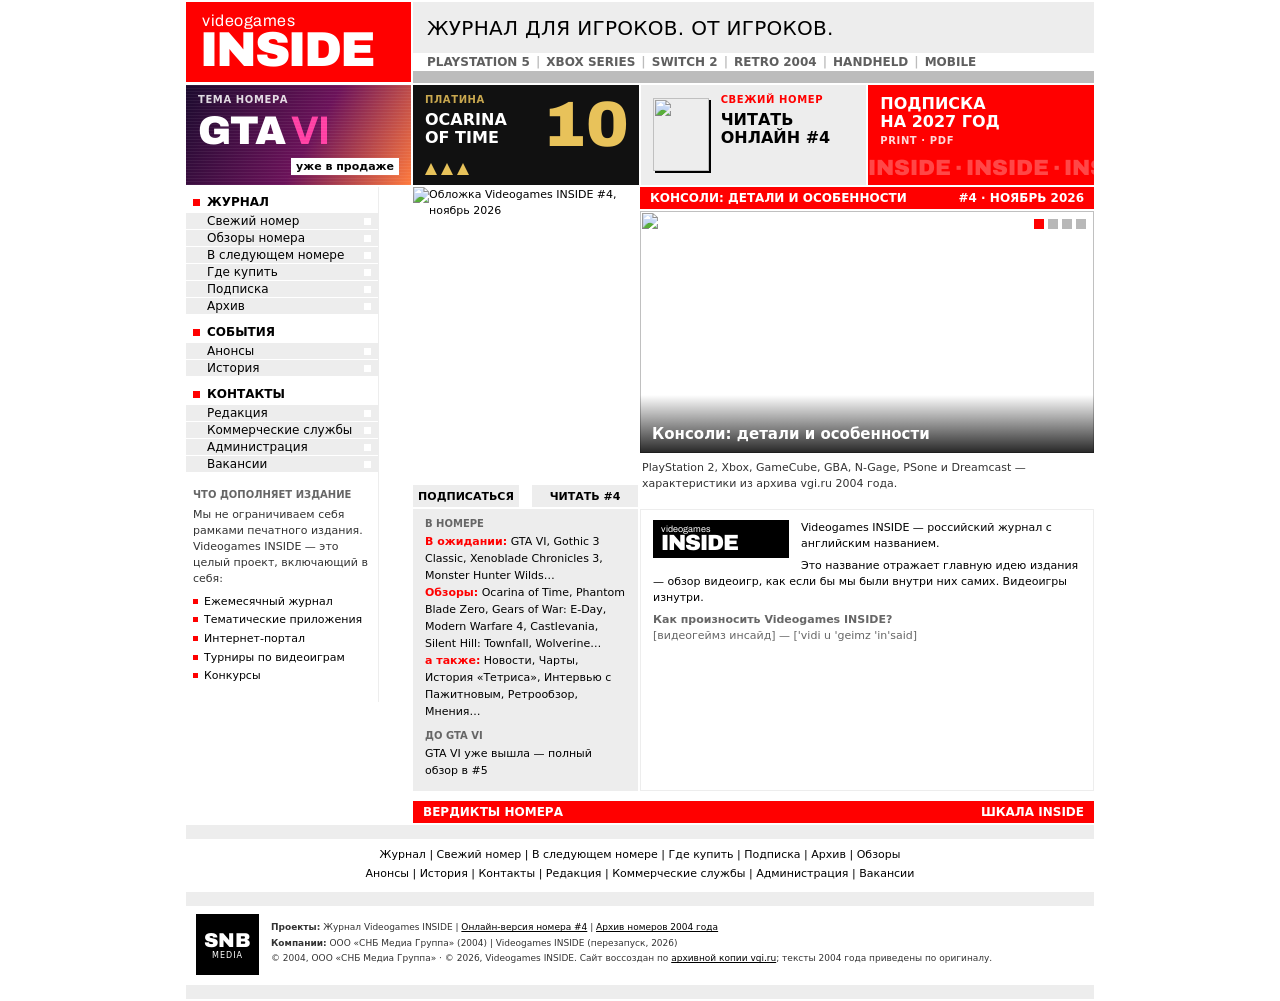
==== index.html @ 7aa0c0bb "Выравнивание сетки и предзагрузка слайдера Co-authored-by: Perplexity <noreply@perplexity.ai>" ====
<!DOCTYPE html>
<html lang="ru">
<head>
<meta charset="utf-8">
<meta name="viewport" content="width=device-width, initial-scale=1">
<title>Videogames INSIDE — журнал для игроков. От игроков.</title>
<meta name="description" content="vgi.ru — сайт журнала Videogames INSIDE. Свежий номер #4, ноябрь 2026: GTA VI, Ocarina of Time, обзоры осени, история Тетриса.">
<link rel="preconnect" href="https://fonts.googleapis.com">
<link rel="preconnect" href="https://fonts.gstatic.com" crossorigin>
<link href="https://fonts.googleapis.com/css2?family=Archivo:wght@400;900&display=swap" rel="stylesheet">
<link rel="stylesheet" href="css/inside.css">
<link rel="icon" href="data:image/svg+xml,%3Csvg xmlns='http://www.w3.org/2000/svg' viewBox='0 0 32 32'%3E%3Crect width='32' height='32' fill='%23f00'/%3E%3Ctext x='16' y='24' font-family='Arial Black,Arial' font-weight='900' font-size='22' fill='%23fff' text-anchor='middle'%3EI%3C/text%3E%3C/svg%3E">
</head>
<body>
<div class="site" id="top">

  <!-- Шапка -->
  <header class="hdr">
    <a class="logo" href="#/" aria-label="Videogames INSIDE — на главную">
      <span class="logo-vg">videogames</span>
      <span class="logo-in">INSIDE</span>
    </a>
    <div class="hdr-r">
      <div class="hdr-title"><span class="header">Журнал для игроков. От игроков.</span>
        <button class="menu-btn" id="menuBtn" aria-expanded="false" aria-controls="leftmenu">Меню</button>
      </div>
      <nav class="platforms" aria-label="Платформы">
        <a href="#/platform/ps5">playstation 5</a><i>|</i>
        <a href="#/platform/xbox">xbox series</a><i>|</i>
        <a href="#/platform/switch2">switch 2</a><i>|</i>
        <a href="#/retro">retro 2004</a><i>|</i>
        <a href="#/retro/gba">handheld</a><i>|</i>
        <a href="#/retro/n-gage">mobile</a>
      </nav>
      <div class="hdr-strip"></div>
    </div>
  </header>

  <!-- Баннеры -->
  <div class="banners" aria-label="Анонсы">
    <a class="bn bn-gta" href="#/gta">
      <span class="bn-k">Тема номера</span>
      <span class="bn-t">GTA <b>VI</b></span>
      <span class="bn-d" id="gtaCount">19.11.2026</span>
      <span class="bn-scan"></span>
    </a>
    <a class="bn bn-plat" href="#/review/ocarina">
      <span class="bn-score">10</span>
      <span class="bn-k">Платина</span>
      <span class="bn-t2">Ocarina<br>of Time</span>
      <span class="bn-stars"><i></i><i></i><i></i></span>
    </a>
    <a class="bn bn-read" href="#/last">
      <img src="img/vgi4.jpg" alt="" width="56" height="73">
      <span class="bn-k">Свежий номер</span>
      <span class="bn-t2">Читать<br>онлайн #4</span>
      <span class="bn-line"></span>
    </a>
    <a class="bn bn-sub" href="#/subscribe">
      <span class="bn-mq"><span>INSIDE · INSIDE · INSIDE · INSIDE · INSIDE · INSIDE · </span></span>
      <span class="bn-t2">Подписка<br>на 2027 год</span>
      <span class="bn-k">print · pdf</span>
    </a>
  </div>

  <div class="body">
    <!-- Левое меню -->
    <aside class="left" id="leftmenu">
      <nav class="menu" aria-label="Разделы сайта">
        <a class="menu1" href="#/magazine"><i></i>Журнал</a>
        <a class="menu2" href="#/last">Свежий номер<i></i></a>
        <a class="menu2" href="#/reviews">Обзоры номера<i></i></a>
        <a class="menu2" href="#/next">В следующем номере<i></i></a>
        <a class="menu2" href="#/buy">Где купить<i></i></a>
        <a class="menu2" href="#/subscribe">Подписка<i></i></a>
        <a class="menu2" href="#/archives">Архив<i></i></a>
        <a class="menu1" href="#/announce"><i></i>События</a>
        <a class="menu2" href="#/announce">Анонсы<i></i></a>
        <a class="menu2" href="#/history">История<i></i></a>
        <a class="menu1" href="#/contacts"><i></i>Контакты</a>
        <a class="menu2" href="#/editors">Редакция<i></i></a>
        <a class="menu2" href="#/com">Коммерческие службы<i></i></a>
        <a class="menu2" href="#/adm">Администрация<i></i></a>
        <a class="menu2" href="#/vacancies">Вакансии<i></i></a>
      </nav>
      <div class="rota">
        <div class="rota-h">Что дополняет издание</div>
        <p>Мы не ограничиваем себя рамками печатного издания. Videogames INSIDE — это целый проект, включающий в себя:</p>
        <ul>
          <li>Ежемесячный журнал</li>
          <li>Тематические приложения</li>
          <li>Интернет-портал</li>
          <li>Турниры по видеоиграм</li>
          <li>Конкурсы</li>
        </ul>
      </div>
    </aside>

    <!-- Центр -->
    <main class="center" id="main" tabindex="-1"></main>
  </div>

  <!-- Футер -->
  <footer class="ftr">
    <div class="ftr-bar"></div>
    <nav class="ftr-menu" aria-label="Карта сайта">
      <div><a href="#/magazine">Журнал</a> | <a href="#/last">Свежий номер</a> | <a href="#/next">В следующем номере</a> | <a href="#/buy">Где купить</a> | <a href="#/subscribe">Подписка</a> | <a href="#/archives">Архив</a> | <a href="#/reviews">Обзоры</a></div>
      <div><a href="#/announce">Анонсы</a> | <a href="#/history">История</a> | <a href="#/contacts">Контакты</a> | <a href="#/editors">Редакция</a> | <a href="#/com">Коммерческие службы</a> | <a href="#/adm">Администрация</a> | <a href="#/vacancies">Вакансии</a></div>
    </nav>
    <div class="ftr-bar"></div>
    <div class="ftr-snb">
      <div class="snb" aria-hidden="true">SNB<small>media</small></div>
      <div class="ftr-txt">
        <p><b>Проекты:</b> Журнал Videogames INSIDE | <a href="https://www.perplexity.ai/computer/a/videogames-inside-4-prototip-EvlBhysRS9Wu_rZW3iEhcA" target="_blank" rel="noopener">Онлайн-версия номера #4</a> | <a href="https://archive.org/details/videogames_inside_magazine_1" target="_blank" rel="noopener">Архив номеров 2004 года</a></p>
        <p><b>Компании:</b> ООО «СНБ Медиа Группа» (2004) | Videogames INSIDE (перезапуск, 2026)</p>
        <p>© 2004, ООО «СНБ Медиа Группа» · © 2026, Videogames INSIDE. Сайт воссоздан по <a href="https://web.archive.org/web/2004/http://www.vgi.ru/" target="_blank" rel="noopener">архивной копии vgi.ru</a>; тексты 2004 года приведены по оригиналу.</p>
      </div>
    </div>
    <div class="ftr-bar"></div>
  </footer>
</div>

<div class="toast" id="toast" role="status" aria-live="polite"></div>
<script src="js/data.js"></script>
<script src="js/app.js"></script>
</body>
</html>
---- css/inside.css ----
/* Videogames INSIDE — по мотивам insidecss vgi.ru, 2004 */
:root{
  --red:#FF0000; --g1:#EDEDED; --g2:#BCBCBC; --g3:#d8d8d8; --txt:#000; --mute:#5F5F5F; --soft:#666;
  --f:Tahoma,Verdana,"DejaVu Sans",Geneva,sans-serif;
  --logo:"Archivo","Arial Black",Arial,sans-serif;
}
*{box-sizing:border-box}
html{-webkit-text-size-adjust:100%}
body{margin:0;background:#fff;color:var(--txt);font:11px/1.45 var(--f)}
a{color:#000;text-decoration:none}
a:hover{color:var(--red)}
img{max-width:100%;height:auto;display:block}
button{font:inherit}
:focus-visible{outline:2px solid var(--red);outline-offset:1px}

.site{width:912px;margin:0 auto;padding:2px}

/* ===== Шапка ===== */
.hdr{display:grid;grid-template-columns:225px minmax(0,1fr);gap:2px}
.logo{background:var(--red);height:80px;color:#fff;display:flex;flex-direction:column;justify-content:center;padding:0 14px;overflow:hidden;position:relative}
.logo:hover{color:#fff}
.logo-vg{font:400 16px/1 var(--logo);letter-spacing:.5px;margin-left:2px}
.logo-in{font:900 49px/.86 var(--logo);letter-spacing:-2px}
.hdr-r{display:flex;flex-direction:column;gap:1px}
.hdr-title{background:var(--g1);height:51px;display:flex;align-items:center;padding:0 14px;justify-content:space-between}
.header{font:20px/1 var(--f);text-transform:uppercase;letter-spacing:.3px}
.platforms{height:16px;display:flex;align-items:center;gap:6px;padding:0 14px;font:bold 12px/1 var(--f);text-transform:uppercase;white-space:nowrap;overflow:hidden}
.platforms a{color:var(--mute)}
.platforms a:hover,.platforms a.on{color:#000}
.platforms i{font-style:normal;color:var(--g2)}
.hdr-strip{background:var(--g2);height:12px;margin-top:auto}
.menu-btn{display:none}

/* ===== Баннеры ===== */
.banners{display:grid;grid-template-columns:225px repeat(3,minmax(0,1fr));gap:2px;margin-top:2px}
.bn{height:100px;position:relative;overflow:hidden;display:block;color:#fff;padding:10px 12px}
.bn:hover{color:#fff}
.bn-k{display:block;font:bold 10px/1 var(--f);text-transform:uppercase;letter-spacing:.6px;opacity:.85}
.bn-t{display:block;font:900 40px/1 var(--logo);margin-top:6px;letter-spacing:-1px}
.bn-t b{color:#ff3fa4}
.bn-t2{display:block;font:bold 16px/1.1 var(--f);margin-top:6px;text-transform:uppercase}
.bn-d{position:absolute;right:12px;bottom:10px;font:bold 11px/1 var(--f);background:#fff;color:#000;padding:3px 5px}
.bn-gta{background:linear-gradient(120deg,#1b0a2e,#6b1259 55%,#ff7a3d);}
.bn-gta::after{content:"";position:absolute;inset:0;background:repeating-linear-gradient(0deg,rgba(255,255,255,.06) 0 1px,transparent 1px 3px);pointer-events:none}
.bn-scan{position:absolute;left:0;right:0;height:30px;top:-30px;background:linear-gradient(transparent,rgba(255,255,255,.18),transparent);animation:scan 3.2s linear infinite}
@keyframes scan{to{top:100px}}
.bn-gta .bn-t{animation:flick 4s steps(1) infinite}
@keyframes flick{0%,92%,100%{opacity:1}93%{opacity:.4}95%{opacity:1}97%{opacity:.6}}
.bn-plat{background:#111}
.bn-plat .bn-k{color:#e8c25a}
.bn-score{position:absolute;right:10px;top:8px;font:900 64px/1 var(--logo);color:#e8c25a;animation:pulse 2.4s ease-in-out infinite}
@keyframes pulse{50%{transform:scale(1.08);text-shadow:0 0 14px rgba(232,194,90,.7)}}
.bn-stars{position:absolute;left:12px;bottom:10px;display:flex;gap:4px}
.bn-stars i{width:12px;height:12px;background:#e8c25a;clip-path:polygon(50% 0,100% 100%,0 100%);animation:tri 1.8s ease-in-out infinite}
.bn-stars i:nth-child(2){animation-delay:.3s}.bn-stars i:nth-child(3){animation-delay:.6s}
@keyframes tri{50%{opacity:.25}}
.bn-read{background:var(--g1);color:#000;padding-left:80px}
.bn-read:hover{color:var(--red)}
.bn-read img{position:absolute;left:12px;top:13px;width:56px;height:73px;object-fit:cover;box-shadow:2px 2px 0 #000;animation:bob 3s ease-in-out infinite}
@keyframes bob{50%{transform:translateY(-4px) rotate(-2deg)}}
.bn-read .bn-k{color:var(--red);opacity:1}
.bn-line{position:absolute;left:80px;bottom:14px;height:3px;width:0;background:var(--red);animation:grow 2.6s ease-in-out infinite}
@keyframes grow{60%,100%{width:120px}}
.bn-sub{background:var(--red)}
.bn-mq{position:absolute;left:0;right:0;bottom:6px;white-space:nowrap;overflow:hidden;font:900 22px/1 var(--logo);color:rgba(255,255,255,.28)}
.bn-mq span{display:inline-block;animation:mq 9s linear infinite}
@keyframes mq{to{transform:translateX(-50%)}}
.bn-sub .bn-t2{margin-top:0}
.bn-sub .bn-k{margin-top:6px}

/* ===== Тело ===== */
.body{display:grid;grid-template-columns:225px minmax(0,1fr);gap:2px;margin-top:2px;align-items:start}
.left{background:linear-gradient(90deg,#fff 0 192px,var(--g1) 192px 193px,#fff 193px);padding-bottom:16px}
.menu{width:192px;display:flex;flex-direction:column;padding-top:4px}
.menu1{display:flex;align-items:center;gap:7px;height:22px;padding-left:7px;margin-top:6px;font:bold 12px/1 var(--f);text-transform:uppercase}
.menu1:first-child{margin-top:0}
.menu1 i{width:7px;height:7px;background:var(--red);flex:none}
.menu2{display:flex;align-items:center;justify-content:space-between;height:17px;padding:0 7px 0 21px;background:var(--g1);border-bottom:1px solid #fff;font:12px/1 var(--f)}
.menu2 i{width:7px;height:7px;background:#fff;flex:none}
.menu2:hover,.menu2.on{background:var(--g3);color:#000}
.menu2:hover i,.menu2.on i{background:var(--red)}
.rota{width:192px;padding:16px 7px 0}
.rota-h{font:bold 10px/1.2 var(--f);text-transform:uppercase;color:var(--soft);margin-bottom:6px}
.rota p{margin:0 0 6px;color:#333}
.rota ul{margin:0;padding:0;list-style:none}
.rota li{padding-left:11px;position:relative;line-height:1.7}
.rota li::before{content:"";position:absolute;left:0;top:6px;width:5px;height:5px;background:var(--red)}

.center{min-height:560px;outline:none}

/* ===== Главная ===== */
.home-top{display:grid;grid-template-columns:225px minmax(0,1fr);gap:2px}
.cov{position:relative}
.cov img{width:225px;height:296px;object-fit:cover}
.cov-tab{display:flex;justify-content:space-between;align-items:stretch;margin-top:2px}
.cov-tab a{background:var(--g1);width:106px;height:22px;display:flex;align-items:center;justify-content:center;font:bold 11px/1 var(--f);text-transform:uppercase}
.cov-tab a:hover{background:var(--g3)}
.redbar{background:var(--red);color:#fff;height:22px;display:flex;align-items:center;padding:0 10px;font:bold 12px/1 var(--f);text-transform:uppercase;justify-content:space-between}
.redbar a{color:#fff}
.redbar a:hover{color:#000}
.feat{position:relative;display:block;height:242px;overflow:hidden;margin-top:2px}
.feat img{width:100%;height:242px;object-fit:cover}
.feat-cap{position:absolute;left:0;bottom:0;right:0;background:linear-gradient(transparent,rgba(0,0,0,.85));color:#fff;padding:30px 12px 10px}
.feat-cap b{display:block;font:bold 15px/1.2 var(--f)}
.feat:hover .feat-cap b{color:#ff8a8a}
.feat-dots{position:absolute;right:8px;top:8px;display:flex;gap:4px}
.feat-dots button{width:10px;height:10px;border:0;background:rgba(0,0,0,.28);box-shadow:0 0 0 1px #fff;padding:0;cursor:pointer}
.feat-dots button.on{background:var(--red)}
.feat-txt{padding:7px 2px 0;color:#333;min-height:52px}

.home-mid{display:grid;grid-template-columns:225px minmax(0,1fr);gap:2px;margin-top:2px}
.innum{background:var(--g1);padding:10px 12px 12px}
.innum h3{font:bold 10px/1 var(--f);text-transform:uppercase;color:var(--soft);margin:10px 0 4px}
.innum h3:first-child{margin-top:0}
.innum a{display:block;line-height:1.55}
.innum a b{color:var(--red)}
.about{padding:10px 12px;border:1px solid var(--g1)}
.logo2{display:inline-flex;flex-direction:column;width:136px;height:38px;background:#000;color:#fff;justify-content:center;padding:0 8px;margin:0 12px 6px 0;float:left}
.logo2 span:first-child{font:400 9px/1 var(--logo)}
.logo2 span:last-child{font:900 22px/.9 var(--logo);letter-spacing:-1px}
.about p{margin:0 0 6px}
.about .pron{clear:both;color:var(--soft)}
.verd{margin-top:10px}
.verd table{width:100%;border-collapse:collapse}
.verd td{padding:3px 6px;border-bottom:1px solid #fff;background:var(--g1);height:19px}
.verd tr:hover td{background:var(--g3)}
.verd td.sc{width:34px;text-align:center;font:bold 12px/1 var(--f);color:#fff;background:#000}
.verd tr.plat td.sc{background:var(--red)}
.verd td.pf{color:var(--mute);text-transform:uppercase;font-size:10px;width:92px}
.verd td.mt{width:44px;text-align:right;color:var(--mute)}

/* ===== Внутренние страницы ===== */
.ph{background:var(--g1);height:30px;display:flex;align-items:center;padding:0 10px;gap:10px;justify-content:space-between}
.txt_header{font:bold 15px/1 var(--f)}
.crumbs{color:var(--mute);font-size:10px;text-transform:uppercase}
.crumbs a{color:var(--mute)}
.crumbs a:hover{color:var(--red)}
.pg{padding:12px 10px 20px;font-size:12px;line-height:1.55}
.pg p{margin:0 0 9px}
.pg h2{font:bold 15px/1.25 var(--f);margin:16px 0 8px}
.pg h3{font:bold 12px/1.3 var(--f);text-transform:uppercase;margin:16px 0 6px}
.pg h3.sq::before,.pg h2.sq::before{content:"";display:inline-block;width:7px;height:7px;background:var(--red);margin-right:7px;vertical-align:1px}
.pg a{color:#000;border-bottom:1px solid var(--g2)}
.pg a:hover{color:var(--red);border-color:var(--red)}
.pg a.plain,.pg .tiles a,.pg .tbl a{border:0}
.note{background:var(--g1);padding:7px 10px;color:#333;font-size:11px;margin:0 0 12px}
.note b{color:var(--red)}
.sub-nav{display:flex;flex-wrap:wrap;gap:2px;margin:0 0 12px}
.sub-nav a{background:var(--g1);padding:4px 8px;font-size:11px;border:0}
.sub-nav a:hover,.sub-nav a.on{background:var(--g3);color:#000}

.tbl{width:100%;border-collapse:collapse;margin:4px 0 12px;font-size:11px}
.tbl th{text-align:left;font:bold 10px/1.2 var(--f);text-transform:uppercase;color:var(--soft);padding:4px 6px;border-bottom:2px solid #000}
.tbl td{padding:4px 6px;border-bottom:1px solid var(--g1);vertical-align:top}
.tbl tr:hover td{background:#f6f6f6}
.tbl td.num,.tbl th.num{text-align:right;font-variant-numeric:tabular-nums}

.bars{margin:4px 0 14px}
.bar{display:grid;grid-template-columns:150px 1fr 40px;gap:8px;align-items:center;margin-bottom:3px}
.bar span:nth-child(2){height:12px;background:var(--g1);position:relative}
.bar span:nth-child(2) i{position:absolute;inset:0 auto 0 0;background:var(--red)}
.bar b{text-align:right}
.stat-grid{display:grid;grid-template-columns:1fr 1fr;gap:2px 18px}

.tiles{display:grid;grid-template-columns:repeat(3,1fr);gap:2px}
.tile{background:var(--g1);display:block;color:#000}
.tile:hover{background:var(--g3);color:#000}
.tile img{width:100%;aspect-ratio:16/10;object-fit:cover}
.tile .t{display:block;padding:6px 8px 8px}
.tile .t b{display:block;font-size:12px;line-height:1.25}
.tile .t small{display:block;color:var(--mute);font-size:10px;text-transform:uppercase;margin-bottom:2px}
.tile .sc{float:right;background:#000;color:#fff;font:bold 12px/1 var(--f);padding:3px 5px;margin-left:6px}
.tile .sc.p{background:var(--red)}
.tiles.c4{grid-template-columns:repeat(4,1fr)}
.tiles.c4 img{aspect-ratio:3/4}

.issue{display:grid;grid-template-columns:200px 1fr;gap:14px;margin-bottom:14px}
.issue img{width:200px;box-shadow:3px 3px 0 var(--g2)}
.btn{display:inline-flex;align-items:center;gap:6px;background:var(--red);color:#fff !important;border:0 !important;padding:6px 12px;font:bold 11px/1 var(--f);text-transform:uppercase;cursor:pointer}
.btn:hover{background:#000}
.btn.g{background:var(--g1);color:#000 !important}
.btn.g:hover{background:var(--g3)}

/* Карточки людей */
.people{display:grid;grid-template-columns:repeat(2,1fr);gap:2px}
.person{display:grid;grid-template-columns:64px 1fr;gap:10px;background:var(--g1);padding:8px}
.person img{width:64px;height:64px;object-fit:cover;filter:grayscale(1)}
.person b{display:block;font-size:12px}
.person small{display:block;color:var(--mute);text-transform:uppercase;font-size:10px;margin-bottom:3px}
.role{font:bold 10px/1.2 var(--f);text-transform:uppercase;color:var(--soft);margin-top:10px}
.role+div{font-size:12px}

/* Статьи из номера */
.art{font-size:12px}
.art h2{font:bold 22px/1.15 var(--f);margin:6px 0 8px}
.art h2 br{display:none}
.art h2 em{font-style:normal;color:var(--red)}
.art h3{font:bold 15px/1.25 var(--f);text-transform:none;margin:14px 0 6px}
.art h4{font:bold 12px/1.3 var(--f);text-transform:uppercase;margin:14px 0 5px}
.art .kicker{display:block;font:bold 10px/1.3 var(--f);text-transform:uppercase;color:var(--red)}
.art .kicker br{display:none}
.art .dek{font-size:13px;color:#333;border-left:3px solid var(--red);padding-left:10px}
.art .drop::first-letter{float:left;font:bold 34px/.9 var(--f);margin:2px 6px 0 0;color:var(--red)}
.art .pull{font:bold 15px/1.3 var(--f);border-top:2px solid #000;border-bottom:2px solid #000;padding:8px 0;margin:12px 0}
.art .big-num{font:900 44px/1 var(--logo);color:var(--red)}
.art .big-num small{font-size:16px;color:#000}
.art .news-item{border-top:2px solid #000;padding-top:4px;margin-top:12px}
.art img{margin:8px 0;max-height:420px;width:auto;max-width:100%}
.art img[src$="sony.svg"]{width:90px;max-height:none}
.art img[src$="ps5.png"]{max-height:280px}
.art .credit,.art .cap{font-size:10px;color:var(--mute)}
.art dl{display:grid;grid-template-columns:30px 1fr;gap:3px 6px;margin:0}
.art dt{font-weight:bold;color:var(--red)}
.art dd{margin:0}
.art blockquote{margin:10px 0;padding:6px 12px;background:var(--g1)}
.art .sign b{display:block;font-size:13px}
.art .sign span{color:var(--mute);text-transform:uppercase;font-size:10px}
.art table{border-collapse:collapse;width:100%;margin:6px 0}
.art td,.art th{border-bottom:1px solid var(--g1);padding:3px 4px;text-align:left;vertical-align:top}
.art ul,.art ol{padding-left:18px}
.art h6{font:bold 14px/1.3 var(--f);margin:16px 0 6px;padding-left:10px;border-left:4px solid var(--red)}
.art h5{font:bold 10px/1.2 var(--f);text-transform:uppercase;color:var(--red);margin:0 0 4px}
.art .side{background:var(--g1);padding:8px 10px;margin:12px 0}
.art .side p{margin:0}
.art blockquote.pull{background:none;padding:8px 0;font:bold 15px/1.3 var(--f);border-top:2px solid #000;border-bottom:2px solid #000}
.art cite{display:block;font:normal 10px/1.3 var(--f);color:var(--mute);margin-top:4px}

/* Рецензия */
.rv-hero{position:relative}
.rv-hero img{width:100%;height:300px;object-fit:cover}
.rv-score{position:absolute;right:10px;bottom:-22px;width:76px;height:76px;background:#000;color:#fff;display:flex;flex-direction:column;align-items:center;justify-content:center;font:900 38px/1 var(--logo)}
.rv-score.p{background:var(--red)}
.rv-score small{font:bold 8px/1 var(--f);text-transform:uppercase;margin-top:3px}
.specs{display:flex;flex-wrap:wrap;gap:2px;margin:10px 0}
.specs span{background:var(--g1);padding:3px 7px;font-size:10px;color:var(--mute);text-transform:uppercase}
.specs span b{color:#000}
.byline{display:flex;align-items:center;gap:8px;margin:8px 0 10px}
.byline img{width:40px;height:40px;object-fit:cover;filter:grayscale(1)}
.byline small{display:block;color:var(--mute);font-size:10px}
.proscons{display:grid;grid-template-columns:1fr 1fr;gap:2px;margin:14px 0}
.proscons div{background:var(--g1);padding:8px 10px}
.proscons h4{margin:0 0 4px;font:bold 11px/1 var(--f);text-transform:uppercase}
.proscons ul{margin:0;padding-left:16px}
.verdict{border:2px solid #000;padding:10px 12px;display:grid;grid-template-columns:1fr auto;gap:12px;align-items:center}
.verdict .lab{font:bold 11px/1.2 var(--f);text-transform:uppercase;color:var(--red)}
.verdict .big{font:900 46px/1 var(--logo)}
.foot-note{font-size:10px;color:var(--mute);margin-top:12px}
.rv-nav{display:flex;justify-content:space-between;gap:8px;margin-top:14px}

/* Ретро */
.console{display:grid;grid-template-columns:260px 1fr;gap:14px;align-items:start}
.console img{background:#fff;border:1px solid var(--g1)}
.spec{width:100%;border-collapse:collapse;font-size:11px}
.spec td{padding:3px 6px;border-bottom:1px solid #fff;background:var(--g1);vertical-align:top}
.spec td:first-child{width:52%;color:#333}
.spec td:last-child{font-weight:bold}
.retro-grid .tile img{aspect-ratio:4/3;object-fit:contain;background:#fff;padding:8px}

/* Формы */
.form{display:grid;gap:8px;max-width:420px}
.form label{display:grid;gap:3px;font:bold 10px/1 var(--f);text-transform:uppercase;color:var(--soft)}
.form input,.form select,.form textarea{font:12px var(--f);padding:5px 6px;border:1px solid var(--g2);background:#fff;color:#000}
.form input:focus,.form select:focus,.form textarea:focus{border-color:var(--red);outline:none}
.form .chk{display:flex;gap:6px;align-items:center;text-transform:none;font-weight:normal;font-size:12px;color:#000}
.ok{background:#000;color:#fff;padding:10px 12px}
.ok b{color:#ff6b6b}
.poll button{display:block;width:100%;text-align:left;background:var(--g1);border:0;padding:6px 8px;margin-bottom:2px;cursor:pointer;position:relative;font-size:12px}
.poll button:hover{background:var(--g3)}
.poll button i{position:absolute;left:0;top:0;bottom:0;background:rgba(255,0,0,.18);font-style:normal}
.poll button span{position:relative}
.poll button em{position:relative;float:right;font-style:normal;font-weight:bold}

/* Футер */
.ftr{margin-top:2px}
.ftr-bar{height:14px;background:var(--g1);margin-top:2px}
.ftr-menu{padding:6px 10px;text-align:center;line-height:1.8}
.ftr-snb{display:grid;grid-template-columns:63px 1fr;gap:12px;padding:8px 10px;align-items:center}
.snb{width:63px;height:61px;background:#000;color:#fff;display:flex;flex-direction:column;align-items:center;justify-content:center;font:900 20px/1 var(--logo)}
.snb small{font:400 8px/1 var(--f);letter-spacing:1px;text-transform:uppercase;margin-top:2px}
.ftr-txt p{margin:0 0 2px;font-size:9px;line-height:1.5;color:#333}
.ftr-txt a{text-decoration:underline}

.toast{position:fixed;left:50%;bottom:16px;transform:translateX(-50%) translateY(80px);background:#000;color:#fff;padding:8px 14px;font-size:12px;transition:transform .25s,opacity .25s;z-index:9;opacity:0;pointer-events:none}
.toast.on{transform:translateX(-50%) translateY(0);opacity:1}

@media (prefers-reduced-motion:reduce){*{animation:none !important;transition:none !important}}

/* ===== Мобильная версия ===== */
@media (max-width:930px){
  .site{width:100%;max-width:700px}
  .hdr{grid-template-columns:1fr}
  .logo{height:64px}
  .logo-in{font-size:40px}
  .hdr-title{height:auto;min-height:40px;padding:6px 10px}
  .header{font-size:13px}
  .menu-btn{display:inline-flex;align-items:center;gap:6px;background:var(--red);color:#fff;border:0;height:28px;padding:0 10px;font:bold 11px/1 var(--f);text-transform:uppercase;cursor:pointer}
  .platforms{height:auto;padding:6px 10px;flex-wrap:wrap;white-space:normal;gap:4px 6px;line-height:1.3;font-size:11px}
  .banners{grid-template-columns:1fr 1fr}
  .bn{height:90px}
  .body{grid-template-columns:1fr}
  .left{display:none;background:#fff;padding-bottom:8px}
  .left.open{display:block}
  .menu,.rota{width:100%}
  .rota{display:none}
  .menu2{height:34px;font-size:13px}
  .menu1{height:30px}
  .center{min-height:0}
  .home-top,.home-mid{grid-template-columns:1fr}
  .cov{display:grid;grid-template-columns:120px 1fr;gap:10px;align-items:start}
  .cov img{width:120px;height:auto}
  .cov-tab{flex-direction:column;gap:2px;margin:0}
  .cov-tab a{width:auto;height:30px}
  .feat,.feat img{width:100%;height:220px}
  .tiles{grid-template-columns:1fr 1fr}
  .tiles.c4{grid-template-columns:1fr 1fr}
  .issue,.console{grid-template-columns:1fr}
  .issue img{width:160px}
  .people,.proscons,.stat-grid{grid-template-columns:1fr}
  .bar{grid-template-columns:110px 1fr 36px}
  .rv-hero img{height:200px}
  .ftr-menu{font-size:11px}
  .pg{padding:10px 8px 16px}
  .tbl td{overflow-wrap:anywhere}
  .redbar{height:auto;min-height:22px;padding:4px 8px;gap:8px;line-height:1.2}
  .redbar a{white-space:nowrap}
}
@media (max-width:420px){
  .bn-t{font-size:32px}
  .bn-t2{font-size:13px}
  .bn-score{font-size:48px}
  .bn-read{padding-left:70px}
  .bn-read img{width:48px;height:62px;left:10px}
  .bn-line{left:70px}
  .tiles{grid-template-columns:1fr}
  .tiles.c4{grid-template-columns:1fr 1fr}
}
.art div>b+span{margin-left:6px;color:#333}
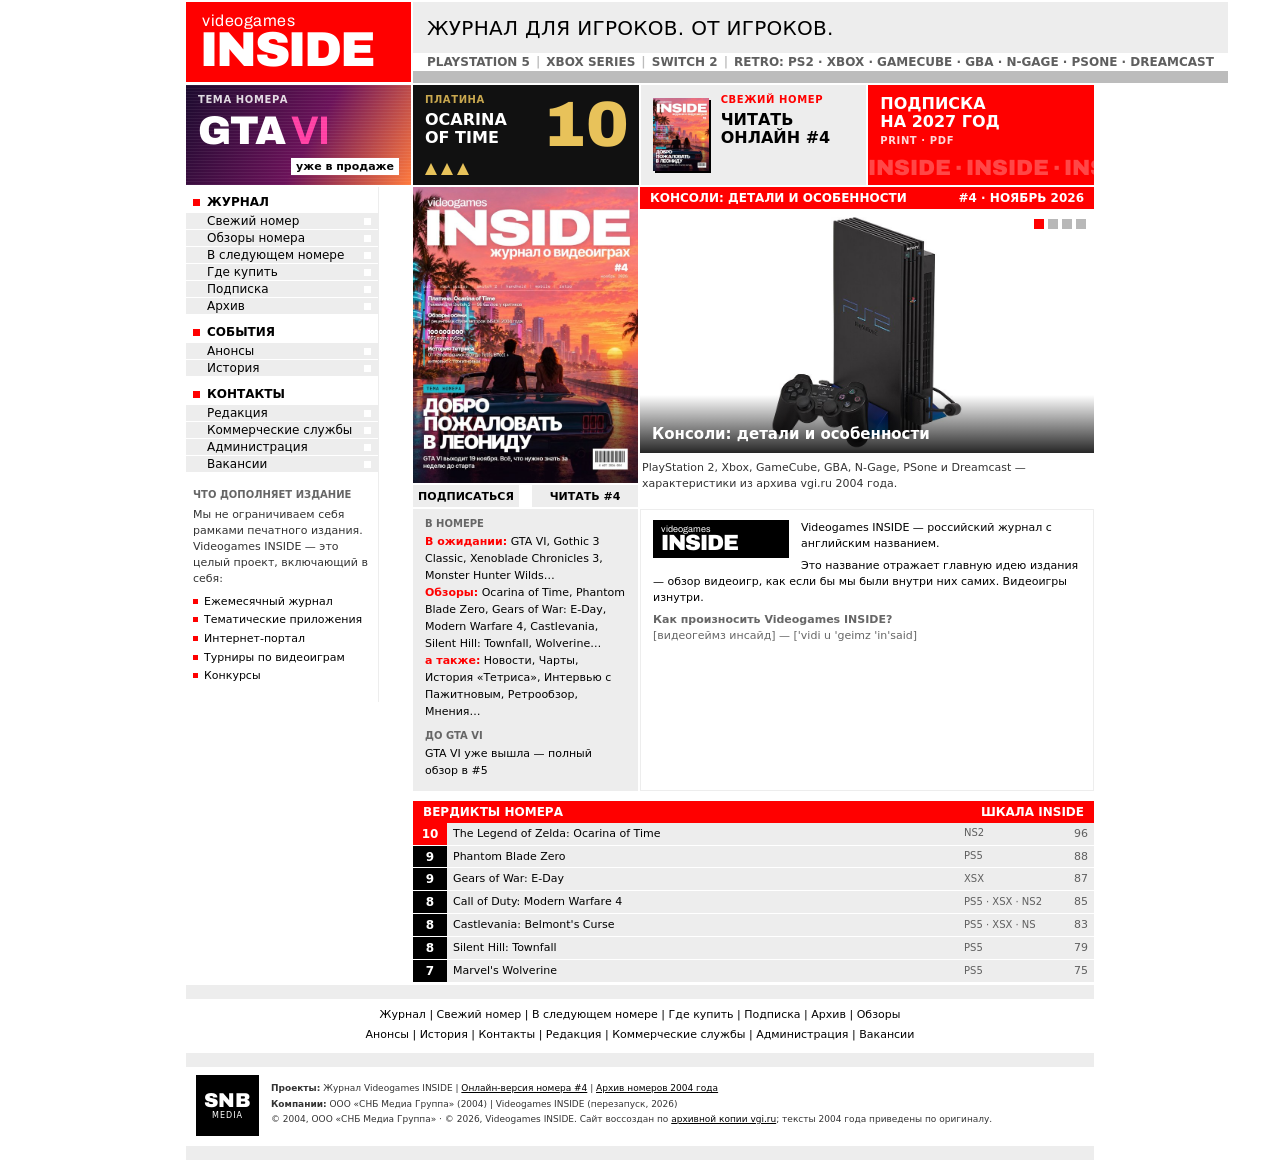
==== commit d9b0ecf0: "vgi.ru: воссозданный сайт Videogames INSIDE Co-authored-by: Perplexity <noreply@perplexity.ai>" ====
--- a/index.html
+++ b/index.html
@@ -28,9 +28,7 @@
         <a href="#/platform/ps5">playstation 5</a><i>|</i>
         <a href="#/platform/xbox">xbox series</a><i>|</i>
         <a href="#/platform/switch2">switch 2</a><i>|</i>
-        <a href="#/retro">retro 2004</a><i>|</i>
-        <a href="#/retro/gba">handheld</a><i>|</i>
-        <a href="#/retro/n-gage">mobile</a>
+        <a href="#/retro">retro: ps2 · xbox · gamecube · gba · n-gage · psone · dreamcast</a>
       </nav>
       <div class="hdr-strip"></div>
     </div>
--- a/css/inside.css
+++ b/css/inside.css
@@ -16,7 +16,7 @@
 .site{width:912px;margin:0 auto;padding:2px}
 
 /* ===== Шапка ===== */
-.hdr{display:grid;grid-template-columns:225px minmax(0,1fr);gap:2px}
+.hdr{display:grid;grid-template-columns:225px 1fr;gap:2px}
 .logo{background:var(--red);height:80px;color:#fff;display:flex;flex-direction:column;justify-content:center;padding:0 14px;overflow:hidden;position:relative}
 .logo:hover{color:#fff}
 .logo-vg{font:400 16px/1 var(--logo);letter-spacing:.5px;margin-left:2px}
@@ -32,7 +32,7 @@
 .menu-btn{display:none}
 
 /* ===== Баннеры ===== */
-.banners{display:grid;grid-template-columns:225px repeat(3,minmax(0,1fr));gap:2px;margin-top:2px}
+.banners{display:grid;grid-template-columns:225px 1fr 1fr 1fr;gap:2px;margin-top:2px}
 .bn{height:100px;position:relative;overflow:hidden;display:block;color:#fff;padding:10px 12px}
 .bn:hover{color:#fff}
 .bn-k{display:block;font:bold 10px/1 var(--f);text-transform:uppercase;letter-spacing:.6px;opacity:.85}
@@ -69,7 +69,7 @@
 .bn-sub .bn-k{margin-top:6px}
 
 /* ===== Тело ===== */
-.body{display:grid;grid-template-columns:225px minmax(0,1fr);gap:2px;margin-top:2px;align-items:start}
+.body{display:grid;grid-template-columns:225px 1fr;gap:2px;margin-top:2px;align-items:start}
 .left{background:linear-gradient(90deg,#fff 0 192px,var(--g1) 192px 193px,#fff 193px);padding-bottom:16px}
 .menu{width:192px;display:flex;flex-direction:column;padding-top:4px}
 .menu1{display:flex;align-items:center;gap:7px;height:22px;padding-left:7px;margin-top:6px;font:bold 12px/1 var(--f);text-transform:uppercase}
@@ -89,7 +89,7 @@
 .center{min-height:560px;outline:none}
 
 /* ===== Главная ===== */
-.home-top{display:grid;grid-template-columns:225px minmax(0,1fr);gap:2px}
+.home-top{display:grid;grid-template-columns:225px 1fr;gap:2px}
 .cov{position:relative}
 .cov img{width:225px;height:296px;object-fit:cover}
 .cov-tab{display:flex;justify-content:space-between;align-items:stretch;margin-top:2px}
@@ -108,7 +108,7 @@
 .feat-dots button.on{background:var(--red)}
 .feat-txt{padding:7px 2px 0;color:#333;min-height:52px}
 
-.home-mid{display:grid;grid-template-columns:225px minmax(0,1fr);gap:2px;margin-top:2px}
+.home-mid{display:grid;grid-template-columns:225px 1fr;gap:2px;margin-top:2px}
 .innum{background:var(--g1);padding:10px 12px 12px}
 .innum h3{font:bold 10px/1 var(--f);text-transform:uppercase;color:var(--soft);margin:10px 0 4px}
 .innum h3:first-child{margin-top:0}
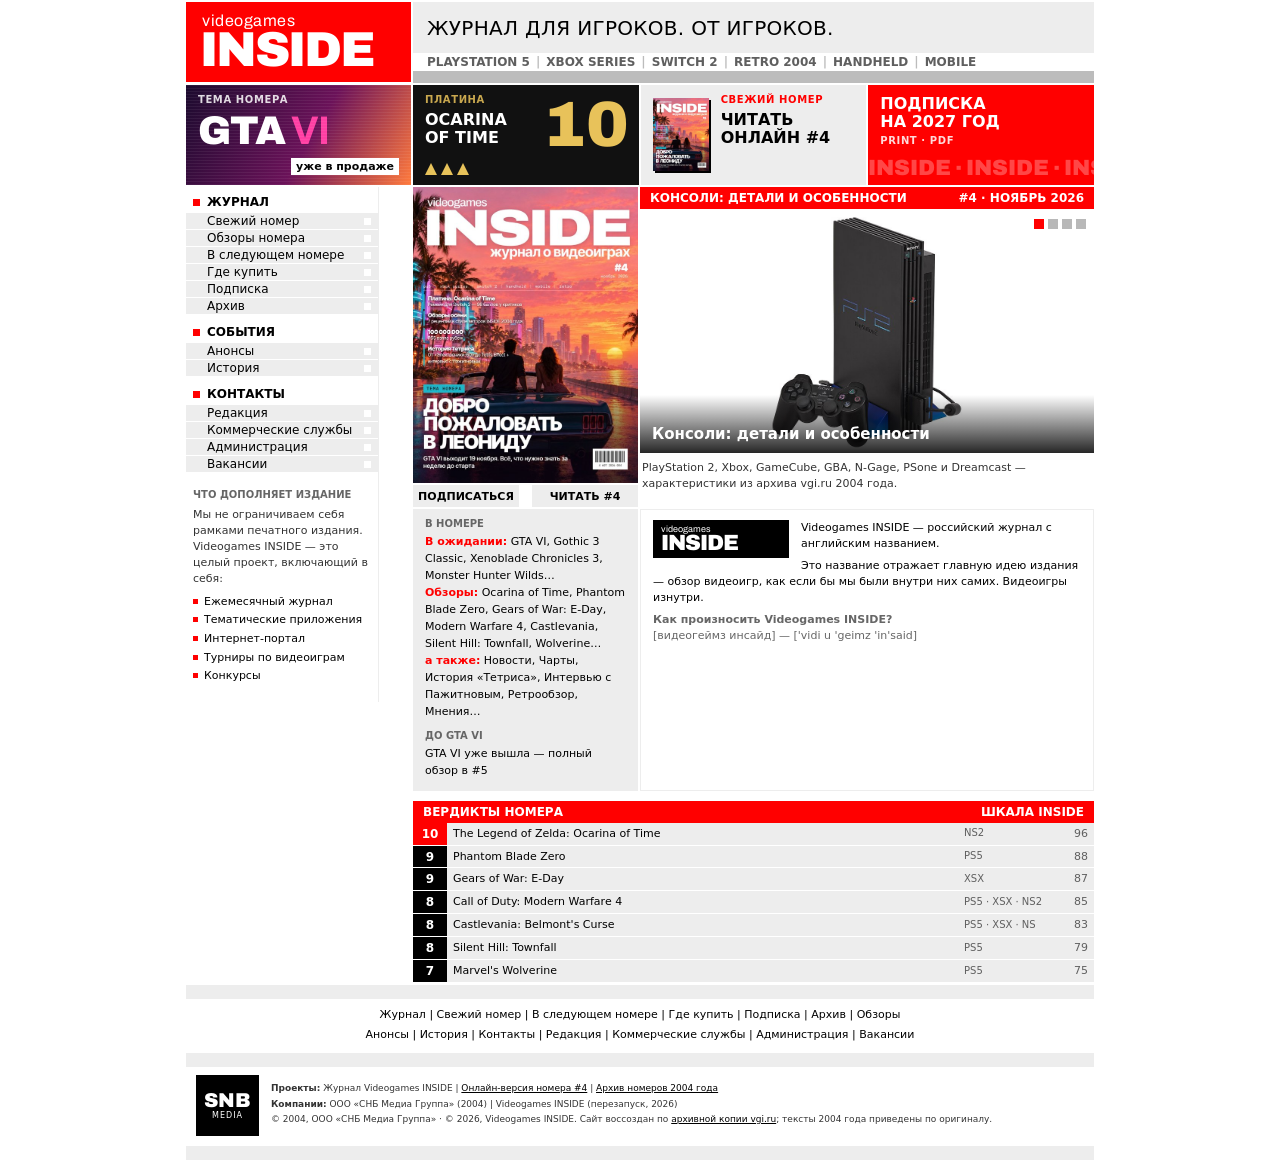
==== commit 4a117b6a: "Номер #4 онлайн внутри сайта (issue4/) Co-authored-by: Perplexity <noreply@perplexity.ai>" ====
--- a/index.html
+++ b/index.html
@@ -28,7 +28,9 @@
         <a href="#/platform/ps5">playstation 5</a><i>|</i>
         <a href="#/platform/xbox">xbox series</a><i>|</i>
         <a href="#/platform/switch2">switch 2</a><i>|</i>
-        <a href="#/retro">retro: ps2 · xbox · gamecube · gba · n-gage · psone · dreamcast</a>
+        <a href="#/retro">retro 2004</a><i>|</i>
+        <a href="#/retro/gba">handheld</a><i>|</i>
+        <a href="#/retro/n-gage">mobile</a>
       </nav>
       <div class="hdr-strip"></div>
     </div>
@@ -48,7 +50,7 @@
       <span class="bn-t2">Ocarina<br>of Time</span>
       <span class="bn-stars"><i></i><i></i><i></i></span>
     </a>
-    <a class="bn bn-read" href="#/last">
+    <a class="bn bn-read" href="issue4/">
       <img src="img/vgi4.jpg" alt="" width="56" height="73">
       <span class="bn-k">Свежий номер</span>
       <span class="bn-t2">Читать<br>онлайн #4</span>
@@ -109,7 +111,7 @@
     <div class="ftr-snb">
       <div class="snb" aria-hidden="true">SNB<small>media</small></div>
       <div class="ftr-txt">
-        <p><b>Проекты:</b> Журнал Videogames INSIDE | <a href="https://www.perplexity.ai/computer/a/videogames-inside-4-prototip-EvlBhysRS9Wu_rZW3iEhcA" target="_blank" rel="noopener">Онлайн-версия номера #4</a> | <a href="https://archive.org/details/videogames_inside_magazine_1" target="_blank" rel="noopener">Архив номеров 2004 года</a></p>
+        <p><b>Проекты:</b> Журнал Videogames INSIDE | <a href="issue4/">Онлайн-версия номера #4</a> | <a href="https://archive.org/details/videogames_inside_magazine_1" target="_blank" rel="noopener">Архив номеров 2004 года</a></p>
         <p><b>Компании:</b> ООО «СНБ Медиа Группа» (2004) | Videogames INSIDE (перезапуск, 2026)</p>
         <p>© 2004, ООО «СНБ Медиа Группа» · © 2026, Videogames INSIDE. Сайт воссоздан по <a href="https://web.archive.org/web/2004/http://www.vgi.ru/" target="_blank" rel="noopener">архивной копии vgi.ru</a>; тексты 2004 года приведены по оригиналу.</p>
       </div>
